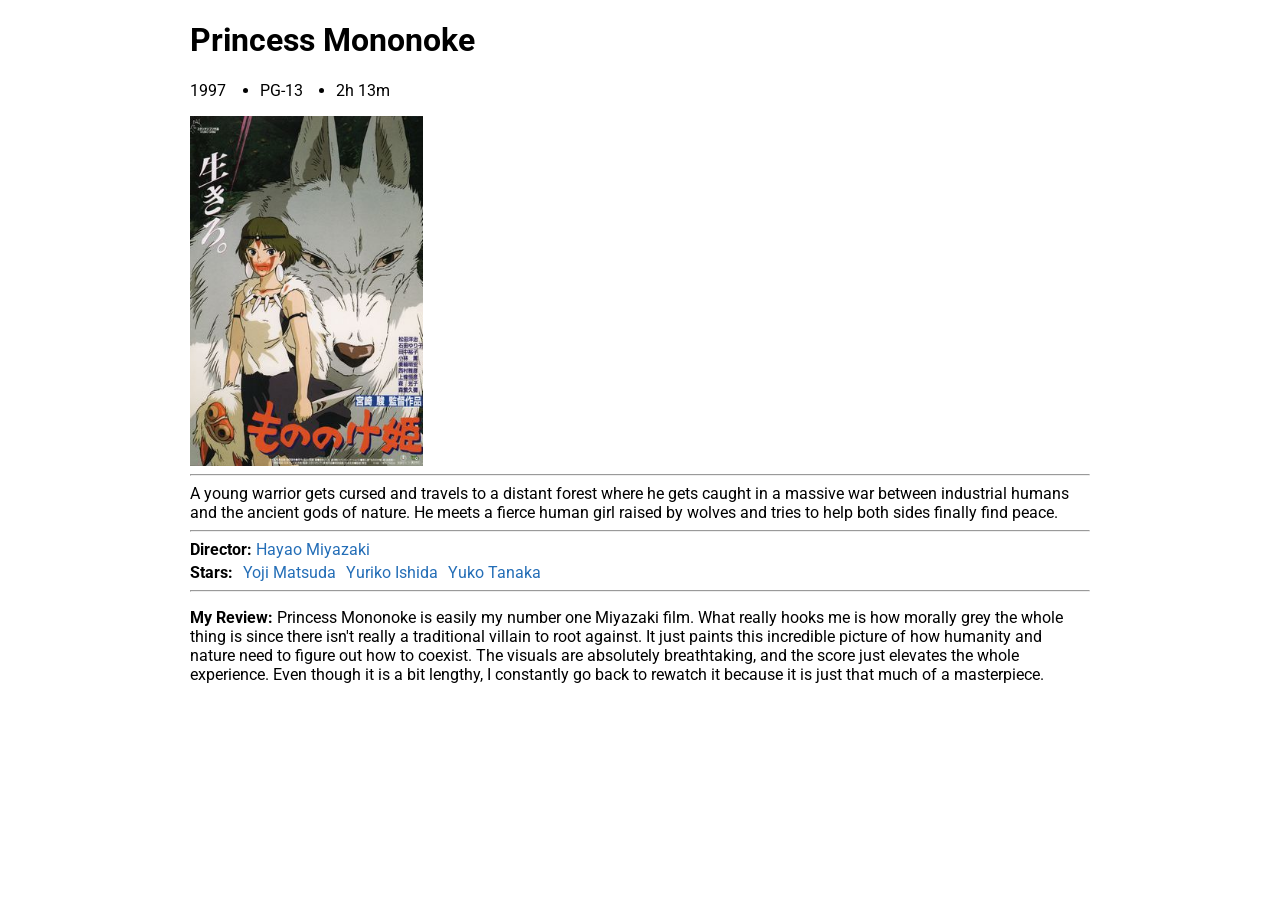
==== movie1.html @ a3438837 "Add movie#.html files" ====
<!DOCTYPE html>
<html lang="en">
<head>
    <meta charset="UTF-8">
    <title>#1 Movie</title>
    <link href="./css/styles.css" rel="stylesheet"/>
    <link rel="preconnect" href="https://fonts.googleapis.com">
    <link rel="preconnect" href="https://fonts.gstatic.com" crossorigin>
    <link href="https://fonts.googleapis.com/css2?family=Roboto:ital,wght@0,100..900;1,100..900&display=swap" rel="stylesheet">
</head>
<body>
    <header>
        <p><h1>Princess Mononoke</h1></p>
        <ul class="movie-info">
            <li style="list-style-type: none;">1997</li>
            <li>PG-13</li>
            <li>2h 13m</li>
        </ul>
    </header>
    <main>
        <div class="movie-visual">
            <img src="./assets/images/princess-mononoke.jpg" alt="Princess Mononoke Poster"/>
            <iframe
            src="https://www.youtube.com/embed/I1dHzoRl0sQ?si=wnXT5wSHMQE6FvSG&autoplay=1&mute=1&loop=1&playlist=I1dHzoRl0sQ"
            allow="autoplay"
            allowfullscreen
            ></iframe>
        </div>
        <hr/>
        <p class="movie-synopsis">
             A young warrior gets cursed and travels to a distant forest where he gets caught in a massive war between industrial humans and the ancient gods of 
             nature. He meets a fierce human girl raised by wolves and tries to help both sides finally find peace.
        </p>
        <hr/>
        <p class="movie-director">
            <b>Director:</b> <a href="https://www.imdb.com/name/nm0594503/" target="_blank">Hayao Miyazaki</a>
        </p>
        <div class="movie-stars-section">
            <b>Stars:</b>
            <ul class="movie-stars">
                <li><a href="https://www.imdb.com/name/nm0559444/?ref_=nv_sr_srsg_0_tt_1_nm_7_in_0_q_yoji%20mats">Yoji Matsuda</a></li>
                <li><a href="https://www.imdb.com/name/nm0410942/?ref_=nv_sr_srsg_0_tt_1_nm_7_in_0_q_yuriko%20ishida">Yuriko Ishida</a></li>
                <li><a href="https://www.imdb.com/name/nm0849100/?ref_=tt_ov_3_3">Yuko Tanaka</a></li>
            </ul>
        </div>
        <hr/>
        <p>
            <b>My Review:</b> Princess Mononoke is easily my number one Miyazaki film. What really hooks me is how morally grey the whole thing is since there 
            isn't really a traditional villain to root against. It just paints this incredible picture of how humanity and nature need to figure out how 
            to coexist. The visuals are absolutely breathtaking, and the score just elevates the whole experience. Even though it is a bit lengthy, 
            I constantly go back to rewatch it because it is just that much of a masterpiece.
        </p>  
        
    </main>
</body>
</html>
---- css/styles.css ----
html {
    font-family: "Roboto", sans-serif;
    font-optical-sizing: auto;
    font-weight: 400;
    font-style: normal;
    font-variation-settings:
    "wdth" 100;
}

body {
    max-width: 900px;
    min-width: 500px;
    margin: 0 auto;
    /* border: 8px solid black; */
}

.poster {
    height: 250px;
}

.movie-ranking {
    list-style: none;
    padding: 0;
}

.movie {
    display: flex;
    /* border: 8px solid black; */
    gap: 16px;
    padding: 16px;
}

.movie-content {
    display: flex;
    /* border: 8px solid black; */
    flex-direction: column;
}

.movie-title {
    margin-top: 0;
    margin-bottom: 0;
}

.movie-title a {
    color: black;
    text-decoration: none;
}

.movie-synopsis {
    margin-top: 4px;
    margin-bottom: 4px;
}

.movie-review {
    margin-top: 4px;
    margin-bottom: 4px;
}

.movie-review.collapsed {
    display: -webkit-box;
    -webkit-line-clamp: 3;
    -webkit-box-orient: vertical;
    overflow: hidden;
}

.show-more-btn {
    background: none;
    border: none;
    color: #246eb7;
    cursor: pointer;
    padding: 0;
    font-size: 1em;
    font-weight: bold;
    margin-top: 4px;
    margin-bottom: 0;
}

.show-more-btn:hover {
    color: #003577;
}

.movie-director {
    margin-top: 0;
    margin-bottom: 4px;
}

.movie-director a {
    color: #246eb7;
    text-decoration: none;
}

.movie-director a:hover {
    color: #003577;
    text-decoration: none;
}



.movie-visual {
  display: flex;
  gap: 20px;
  height: 350px;
}

.movie-visual img {
  height: 100%;
  width: auto;
  aspect-ratio: 2 / 3;
  object-fit: cover;
}

.movie-visual iframe {
  height: 100%;
  aspect-ratio: 16 / 9;
  border: none;
}

.movie-stars-section {
  display: flex;
  align-items: center;
  gap: 10px;
}

.movie-stars {
  display: flex;
  list-style: none;
  padding: 0;
  margin: 0;
  gap: 10px;
}

.movie-stars a {
    color: #246eb7;
    text-decoration: none;
}

.movie-stars a:hover {
    color: #003577;
    text-decoration: none;
}

ul.movie-info {
    display: flex;
    justify-content: space-between;
    text-align: left;
    max-width: 200px;
    padding-left: 0;
    margin-left: 0;
}
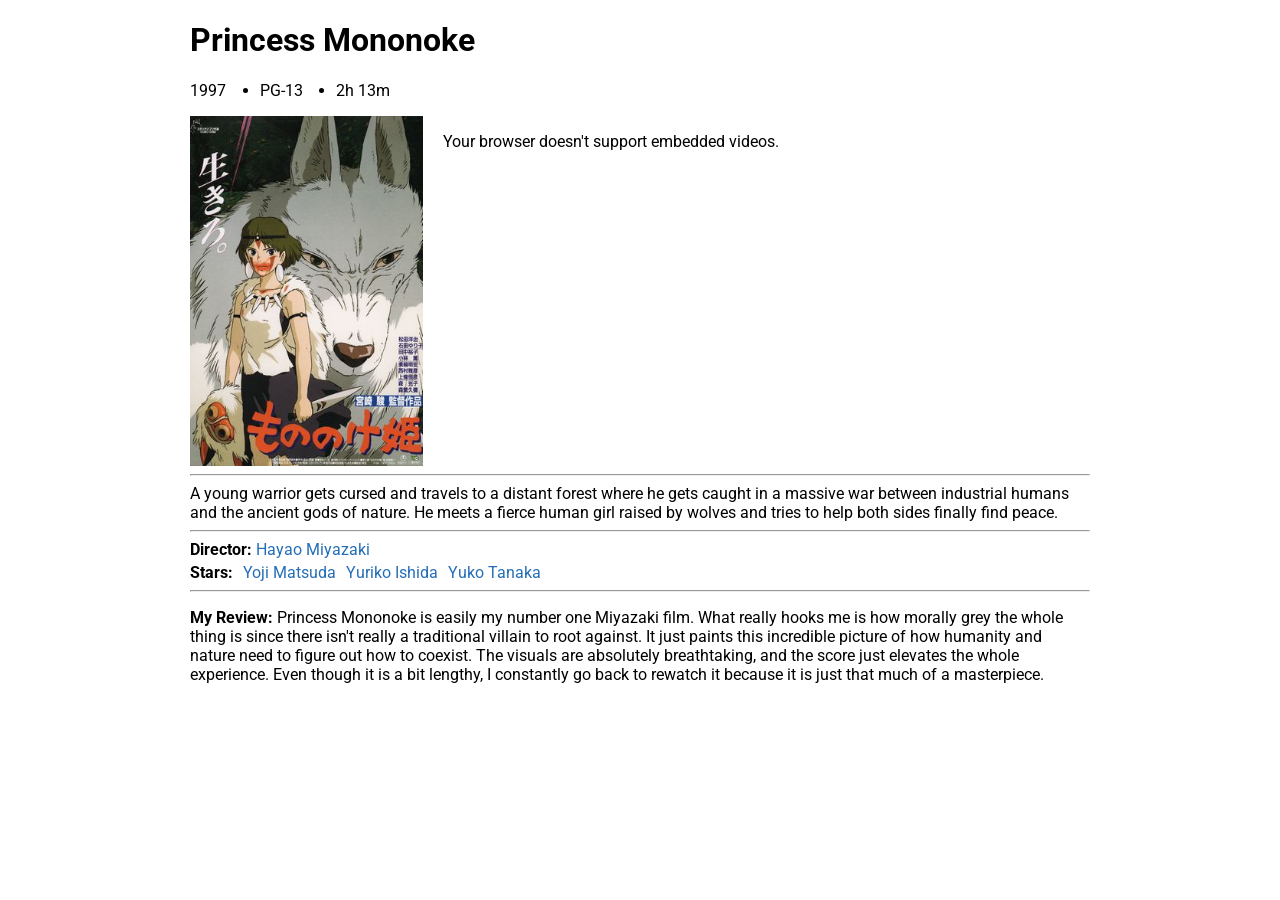
==== commit ae2d8edb: "Update readme, Refactor iframe to object" ====
--- a/movie1.html
+++ b/movie1.html
@@ -20,11 +20,13 @@
     <main>
         <div class="movie-visual">
             <img src="./assets/images/princess-mononoke.jpg" alt="Princess Mononoke Poster"/>
-            <iframe
-            src="https://www.youtube.com/embed/I1dHzoRl0sQ?si=wnXT5wSHMQE6FvSG&autoplay=1&mute=1&loop=1&playlist=I1dHzoRl0sQ"
-            allow="autoplay"
-            allowfullscreen
-            ></iframe>
+            <!-- object element: embeds external YouTube video content -->
+            <object
+            data="https://www.youtube.com/embed/I1dHzoRl0sQ?si=wnXT5wSHMQE6FvSG&autoplay=1&mute=1&loop=1&playlist=I1dHzoRl0sQ"
+            type="text/html"
+            >
+                <p>Your browser doesn't support embedded videos.</p>
+            </object>
         </div>
         <hr/>
         <p class="movie-synopsis">
--- a/css/styles.css
+++ b/css/styles.css
@@ -109,7 +109,7 @@
   object-fit: cover;
 }
 
-.movie-visual iframe {
+.movie-visual object {
   height: 100%;
   aspect-ratio: 16 / 9;
   border: none;
@@ -146,4 +146,74 @@
     max-width: 200px;
     padding-left: 0;
     margin-left: 0;
+}
+
+.create-list-btn {
+    color: white;
+    background-color: rgb(63, 63, 63);
+    border-radius: 5px;
+    border: none;
+    cursor: pointer;
+    position: fixed;
+    right: 20px;
+    bottom: 20px;
+    padding: 12px 18px;
+    font-size: 16px;
+}
+
+.create-list-btn:hover {
+    background-color: #202020;
+}
+
+#create-list-popup {
+    padding: 24px;
+    border: 1px solid #ccc;
+    border-radius: 8px;
+    max-width: 500px;
+    max-height: 80vh;
+    overflow-y: auto;
+}
+
+body:has(#create-list-popup:popover-open) > *:not(#create-list-popup) {
+    filter: blur(3px);
+}
+
+body:has(#create-list-popup:popover-open) .create-list-btn {
+    display: none;
+}
+
+#create-list-popup h2 {
+    margin-top: 0;
+}
+
+.movie-selection {
+    margin-bottom: 20px;
+}
+
+.movie-selection label {
+    display: block;
+    margin-bottom: 8px;
+}
+
+.movie-selection select,
+.movie-selection textarea {
+    width: 100%;
+    padding: 8px;
+    margin-top: 4px;
+    box-sizing: border-box;
+}
+
+#user-list-form button[type="submit"] {
+    width: 100%;
+    padding: 12px;
+    background-color: rgb(63, 63, 63);
+    color: white;
+    border: none;
+    border-radius: 4px;
+    cursor: pointer;
+    font-size: 16px;
+}
+
+#user-list-form button[type="submit"]:hover {
+    background-color: #202020;
 }
